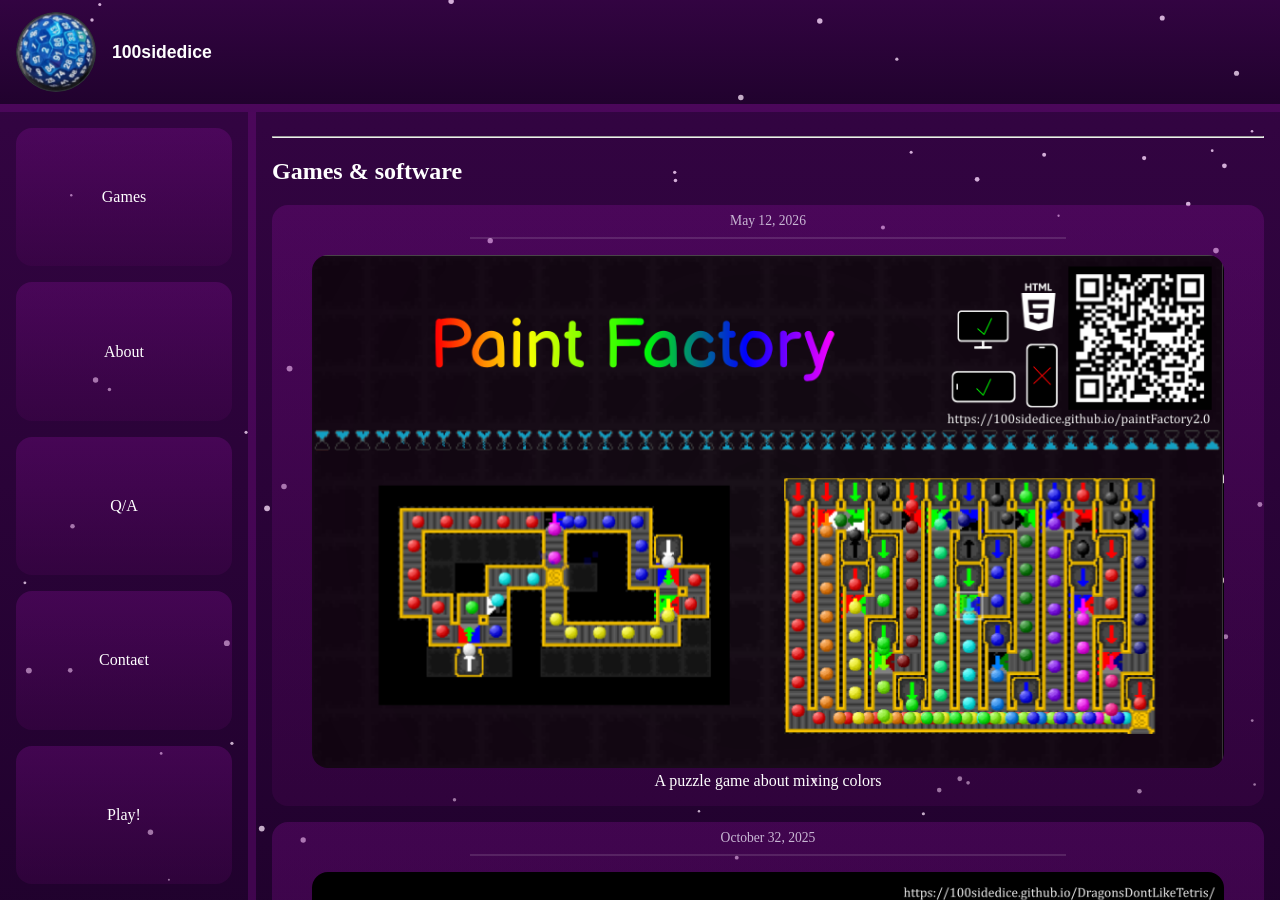
==== index.html @ 55a7f7f7 "Dragons complete" ====
<!DOCTYPE html>
<html>
<head lang="en">
    <meta charset="UTF-8">
    <meta name="viewport" content="width=device-width, initial-scale=1.0">
    <title>100sidedice</title>
    <link rel="stylesheet" href="Home/board.css">
    <link rel="stylesheet" href="Home/style.css">
    <link rel="stylesheet" href="Home/navbar.css">


    <link rel="icon" href="Assets/profilepic.png">
    <link rel="stylesheet" href="ShootTheStars/stars.css">
</head>
<body>
    <!-- Background (Shoot the stars [sts]) -->
    <canvas id="stsCanvas" width="500" height="500"></canvas>

    <script>
        (() => {
            let myName = null;
            let pendingError = null;

            const showError = (message) => {
                const text = `ERR: ${String(message).slice(0, 60)}`;
                if (myName) {
                    myName.textContent = text;
                } else {
                    pendingError = text;
                }
            };

            const sendToServer = (level, message, stack = '') => {
                const payload = JSON.stringify({
                    source: 'browser',
                    level,
                    message: String(message),
                    stack: stack ? String(stack) : '',
                    url: location.href,
                });

                if (navigator.sendBeacon) {
                    navigator.sendBeacon('/__log', new Blob([payload], { type: 'application/json' }));
                    return;
                }

                fetch('/__log', {
                    method: 'POST',
                    headers: { 'Content-Type': 'application/json' },
                    body: payload,
                    keepalive: true,
                }).catch(() => {});
            };

            const formatConsoleArg = (value) => {
                if (value instanceof Error) {
                    return value.stack || value.message || String(value);
                }

                if (typeof value === 'object' && value !== null) {
                    try {
                        return JSON.stringify(value);
                    } catch {
                        return String(value);
                    }
                }

                return String(value);
            };

            for (const level of ['log', 'info', 'warn', 'error', 'debug']) {
                const original = console[level];
                if (typeof original !== 'function') continue;

                console[level] = (...args) => {
                    sendToServer(level, args.map(formatConsoleArg).join(' '));
                    return original.apply(console, args);
                };
            }

            window.addEventListener('error', (event) => {
                const message = event?.message || 'unknown error';
                showError(message);
                sendToServer('error', message, event?.error?.stack || '');
            });

            window.addEventListener('unhandledrejection', (event) => {
                const message = event?.reason?.message || event?.reason || 'promise rejection';
                const stack = event?.reason?.stack || '';
                showError(message);
                sendToServer('unhandledrejection', message, stack);
            });

            const initErrorLogger = () => {
                myName = document.getElementById('myName');
                if (myName && pendingError) {
                    myName.textContent = pendingError;
                }
            };

            if (document.readyState === 'loading') {
                document.addEventListener('DOMContentLoaded', initErrorLogger, { once: true });
            } else {
                initErrorLogger();
            }
        })();
    </script>
    
    <script src="ShootTheStars/game.js" type="module"></script>

    <!-- Header -->
    <header>
        <img src="Assets/profilepic.png" alt="Profile Picture" id="profile-pic">
        <h1 id="myName">100sidedice</h1>
    </header>
    <!--Shoot the stars item container-->
    <div id="items-container" class="itemsHidden">
        <p>Item1</p>
        <p>Item2</p>
        <p>Item3</p>
        <p>Item4</p>
        <p>Item4</p>
        <p>Item4</p>
        <p>Item4</p>
        <p>Item4</p>
    </div>
    <!--Item shop container-->
    <div id="item-shop" class="itemShopHidden">
        
    </div>
    <!-- Everything else -->
    <aside>
        <a class="button-1">Games</a>
        <a class="button-2">About</a>
        <a class="button-3">Q/A</a>
        <a class="button-4">Contact</a>
        <a class="play">Play!</a>
    </aside>
    <main id="board">
        <section id="section-1">
            <hr class="section-break">
            <h2>Games & software</h2>
            <article class="post">
                <time datetime="2026-05-12">May 12, 2026</time>
                <hr>
                <figure>
                    <a href="https://100sidedice.github.io/">
                        <img src="Assets/GameImages/PaintFactory.png" alt="Paint Factory">
                    </a>
                    <figcaption>A puzzle game about mixing colors</figcaption>
                </figure>
            </article>
            <article class="post">
                <time datetime="2025-10-32">October 32, 2025</time>
                <hr>
                <figure>
                    <img src="Assets/GameImages/DragonsDontLikeTetris.png" alt="Dragons Don't Like Tetris">
                    <figcaption>A arcade game where you play as a dragon with the sole goal of destroying tetris.<br>Made for the itch.io falling blocks game jam 2025</figcaption>
                </figure>
            </article>
            <article class="post">
                <time datetime="2025-12-31">December 31, 2025</time>
                <hr>
                <figure>
                    <img src="Assets/GameImages/DwarvesAreStealingMyBread.png" alt="Dwarves Are Stealing My Bread">
                    <figcaption>A sandbox adventure game where you play as a dwarf trying to uncover the baked secrets of the holy bread.</figcaption>
                </figure>
            </article>
            <article class="post">
                <time datetime="2025-08-31">August 31, 2025</time>
                <hr>
                <figure>
                    <img src="Assets/GameImages/TicTacChallange.png" alt="Tic Tac Challenge">
                    <figcaption>A large puzzle game revolving around "what if we combined tic tac toe with temperature mechanics?"</figcaption>
                </figure>
            </article>
        </section>
        <section id="section-2">
            <hr class="section-break">
            <h2>About</h2>
            <article class="post">
                <h3>Me, Elijah Delima (100sidedice).</h3>
                <hr>
                <p>I am a aspiring web game/software developer.  <br> I mainly code in Javascript, every now and then Python or Godot.</p>
                <hr>
                <h4>History</h4>
                <hr>
                <p>I stared programming in 6th grade, during Covid, on Khan academy. I kinda just wanted to learn how, not for really any reason at the time.  Over the next couple years, I became pretty fluent programming on Khan academy, but I felt limited by the environment, so I started learning a few different languages, like python, C#, godot, etc. Eventrally, I ended up settling back to JS, as it's just the language I was most confortable with. But that time was different, as I was fully working in a browser rather then a sandboxed learning platform.   Then my skill started to majorly grow. Over the next few years in highschool, I learend content creation on youtube, godot, python/pygame, how to use firebase and make multiplayer/online services. How to make advanced data structure, etc. And that brings us to today. I am mainly doing game development, with a side of software & game asset creation. </p>
                <hr>
                <h4>This site</h4>
                <hr>
                <p>At heart, I am a game developer, and I didn't want to make my own site a <i>boring, static site.</i> You may notice the stars in the background. It's a little incremental game I made called <strong id="sts">Shoot the stars.</strong> Try clicking play & click on the stars to gain some star fragments.</p>
            </article>
        </section>
        <section id="section-3">
            <hr class="section-break">
            <h2>Q/A</h2>
            <article>
                <p>tbd</p>
            </article>
        </section>
        <section id="section-4">
            <hr class="section-break">
            <h2>Contact</h2>
            <article>
                <p id="contact-info">
                    <a href="https://www.youtube.com/@100SideDice" target="_blank" rel="noopener noreferrer"><strong id="youtube">YouTube</strong>:https://www.youtube.com/@100SideDice</a>
                    <a href="https://github.com/100sidedice?tab=repositories" target="_blank" rel="noopener noreferrer"><strong id="github">GitHub</strong>:https://github.com/100sidedice</a>
                    <br>
                    <a href="mailto:elidelima567@gmail.com"><strong id="email">Primary Email:</strong> elidelima567@gmail.com</a>
                    <br>
                    <a href="mailto:moreskilltreegames@gmail.com"><strong id="email2">Secondary Email:</strong> moreskilltreegames@gmail.com</a>
                </p>
            </article>
        </section>
    </main>
    <footer>
        <a class="button-1">Games</a>
        <a class="button-2">About</a>
        <a class="button-3">Q/A</a>
        <a class="button-4">Contact</a>
        <a class="play">Play!</a>
    </footer>
    <script src="main.js" type="module"></script>
</body>
</html>
---- Home/board.css ----
#board {
    grid-row: 2;
    grid-column: 2;
    background: linear-gradient(to bottom, #7f0c8e55, #4a055355);
    color: #fff;
    z-index: 1;
    min-height: 0; /* allow the grid item to shrink and enable internal scrolling */
    overflow-y: auto; /* make the board its own scroll container */
    overflow-x: hidden; /* make the board its own scroll container */
    -webkit-overflow-scrolling: touch;
    padding: 1rem;
    transition: transform 0.3s ease;
}
article {
    flex: 1; 
    background: linear-gradient(to bottom, #7f0c8e55, #4a055355);
    border-radius: 1em;
    text-align:center;
    text-decoration: none;
    display: flex;
    align-items: center;
    justify-content: center;
    transform: rotate(0deg);
    transition: transform 200ms ease;
    color: #FFFFFFFF;
    margin: 0 0 1rem 0;
}   
article img {
    width: 100%;
    height: 100%;
    object-fit: cover;
    border-radius: 1em;
    transition: transform 200ms ease;
}
article img:hover{
    transform: rotate(-1deg);
    cursor: pointer;
    outline: 5px solid #00b3ffFF;
}
article img:active{
    transform: rotate(1deg) scale(0.9);
    cursor:grabbing;
    outline: 5px solid rgb(0, 59, 84);
}
article h2 {
    margin:1rem
}
article p {
    margin: 1rem;
}
.post {
  display: flex;
  flex-direction: column;
  align-items: stretch;
}

.post hr {
    width: 60%;
    border: none;
    border-top: 2px solid rgba(255,255,255,0.12);
    margin: 0 auto
}

.post time {
  display: block;
  font-size: 0.85rem;
  color: #d8cbe3;
  opacity: 0.9;
  margin: 0.5rem;
  text-align: center;
}

.boardHidden {
    transform: translateX(100%);
}

#sts {
    color:#fb00ff
}

#contact-info {
    text-align: left;
    color: #a280b1;
    font-size: 0.8rem;
}
#contact-info a{
    text-decoration: none;
    color: #a280b1;
}
#contact-info a:hover{
    text-decoration:underline !important;
    color:#FFF;
    cursor:pointer;
}
#contact-info a:active{
    text-decoration:underline !important;
    color:#444;
    cursor:grabbing;
}
#youtube {
    color:red;
}
#github {
    color: #ffffff;
}
#email {
    color:#7979ff;
}
#email2 {
    color:#00FFFFFF;
}
---- Home/style.css ----
html, body {
    background: #0c011b;
    margin: 0;
    padding: 0;
    height: 100%;
    overflow-x: hidden;
}



body {
    display: grid;
    grid-template-rows: auto 1fr auto;
    grid-template-columns: 16em 1fr;
}
header {
    background: linear-gradient(to bottom, #7f0c8e55, #4a055355);
    width: 100%;
    display: flex;
    align-items: center;
    gap: 1rem;
    padding: 1em;
    height: 7em;
    grid-column: 1 / -1;
    position: relative;
    z-index: 1;
    border-bottom: 0.5rem solid #7f0c8e55;
}
header h1 {
    margin: 0;
    font-family: 'Arial', sans-serif;
    color: white;
    text-align: left;
    font-size: 1.1em;
}
header img {
    width: 5em;
    height: 5em;
    border-radius: 50%;
}

/* Play button alert (flicker) */
.alert {
    outline: 3px solid #FF000033;
    background: linear-gradient(to bottom, #8e0c0c55, #53050555) !important;
}
---- Home/navbar.css ----
*, *::before, *::after {
    box-sizing: border-box;
}
aside {
    background: linear-gradient(to bottom, #7f0c8e55, #4a055355);
    width: 16em;
    display: flex;
    flex-direction: column;
    gap: 1rem;
    padding: 1em;
    grid-row: 2;
    grid-column: 1;
    height: 100%;
    overflow: auto;
    position: relative;
    z-index: 1;
    border-right: 0.5rem solid #7f0c8e55;
}
aside a { 
    flex: 1; 
    background: linear-gradient(to bottom, #7f0c8e55, #4a055355);
    border-radius: 1em;
    text-align:center;
    text-decoration: none;
    display: flex;
    align-items: center;
    justify-content: center;
    transform: rotate(0deg);
    transition: transform 200ms ease;
    color: #FFFFFFFF;
}
aside a:hover {
    transform: rotate(-3deg);
    background: linear-gradient(to bottom, #a434b355, #6e1b7955);
    cursor: pointer;
}
aside a:active {
    transform: rotate(1deg) scale(0.9);
    background: linear-gradient(to bottom, #35043b88, #23022788);
    outline: 1px solid #bd7dc588;
    color: #b993ab;
    user-select: none;
    cursor:grabbing;
}

footer {
    grid-row: 3;
    grid-column: 1 / -1;  /* spans both columns */
    background: linear-gradient(to bottom, #7f0c8e55, #4a055355);
    width: 100%;
    display: none;
    align-items: center;
    gap: 1rem;
    padding: 1em;
    height: 8em;
    position: relative;
    z-index: 1;
    border-top: 0.5rem solid #7f0c8e55;
}
footer a { 
    flex: 1; 
    background: linear-gradient(to bottom, #7f0c8e55, #4a055355);
    border-radius: 1em;
    text-align:center;
    text-decoration: none;
    display: flex;
    align-items: center;
    justify-content: center;
    transform: rotate(0deg);
    transition: transform 200ms ease;
    color: #FFFFFFFF;
    min-height: 90%;
}
footer a:hover {
    transform: rotate(-3deg);
    background: linear-gradient(to bottom, #a434b355, #6e1b7955);
    cursor: pointer;
}
footer a:active {
    transform: rotate(1deg) scale(0.9);
    background: linear-gradient(to bottom, #35043b88, #23022788);
    outline: 1px solid #bd7dc588;
    color: #b993ab;
    user-select: none;
    cursor:grabbing;
}
@media (max-width: 768px) {
    body {
        grid-template-columns: 1fr 0px;  
        grid-template-rows: auto 1fr auto;  /* keep 3 rows */
    }
    
    aside {
        display: none;  /* hide the sidebar */
    }
    
    #board {
        grid-column: 1/-1;  /* ensure it fills the single column */
        margin-left: 0rem;
        border-left: 0rem solid #7f0c8e55;
    }
    #items-container { 
        grid-column: 1/-1 !important;
    }
    #item-shop {
        grid-column: 1/-1 !important;
    }
    footer {
        display: flex;  /* show the footer on mobile */
    }
}
---- ShootTheStars/stars.css ----
/* sts refers to "Shoot the stars" - the game used as the background of this site */

#stsCanvas {
    position: fixed;
    inset: 0;
    width: 100dvw;
    height: 100dvh;
    z-index: 0;
    /* keep pointer events so canvas still receives input where it is visible */
    pointer-events: auto;
    image-rendering: pixelated;
    user-select: none; /* prevent text selection on drag */
    display: block;
}

#items-container {
    background:linear-gradient(to bottom, #7f0c8e55, #4a055355);
    grid-row: 2;
    grid-column: 2;
    position: relative;
    z-index: 2;
    width: 100%;
    height: 5rem;
    align-self: start;
    justify-self: stretch;
    display:flex;
    flex-direction: row;
    overflow-x: auto;
    white-space: nowrap;
    border-bottom: 0.5rem solid #7f0c8e55;
    gap: 0.6rem;
    padding: 0.5rem 0.75rem;
    box-sizing: border-box;
    -webkit-overflow-scrolling: touch;
}
#items-container p{
    min-width:10rem;
    flex: 0 0 auto;
    display: inline-block; 
    text-align:center;
    margin:0.3rem;
    background:linear-gradient(to bottom, #7f0c8e55, #4a055355);
    color:#FFF;
    padding:1rem;
    box-sizing: border-box;
    border-radius: 0.5rem;
    transition: transform 200ms ease;
}

#items-container p:hover {
    transform: rotate(-3deg);
    background: linear-gradient(to bottom, #a434b355, #6e1b7955);
    cursor: pointer;
}
#items-container p:active {
    transform: rotate(1deg) scale(0.9);
    background: linear-gradient(to bottom, #35043b88, #23022788);
    outline: 1px solid #bd7dc588;
    color: #b993ab;
    user-select: none;
    cursor:grabbing;
}
/* Fade-in/out state for when the board is hidden */
#items-container {
    transition: opacity 240ms ease, transform 240ms ease;
}

.itemsHidden {
    opacity: 0;
    transform: translateY(-0.5rem);
    pointer-events: none; /* don't allow interactions while hidden */
}

#item-shop {
    background: linear-gradient(to bottom, #7f0c8e55, #4a055355);
    grid-row: 2;
    grid-column: 2;
    color: #fff;
    z-index: 1;
    min-height: 0; /* allow the grid item to shrink and enable internal scrolling */
    overflow-y: auto; /* make the item shop its own scroll container */
    overflow-x: hidden; /* make the item shop its own scroll container */
    -webkit-overflow-scrolling: touch;
    padding: 1rem;
    margin-top: 5rem;
    transition: transform 0.3s ease;
}

#item-shop h2 {
    margin-top: 0;
}

.shop-table {
    width: 100%;
    border-collapse: separate;
    border-spacing: 0 0.75rem;
    table-layout: fixed;
}

.shop-table thead th {
    padding: 0 1rem 0.5rem;
    color: #efe6f5;
    border-bottom: 1px solid rgba(255, 255, 255, 0.18);
}

.shop-table thead th:first-child {
    text-align: left;
}

.shop-table thead th:nth-child(2) {
    text-align: center;
}

.shop-table thead th:last-child {
    text-align: right;
}

.shop-table tbody tr td {
    background: linear-gradient(to bottom, #7f0c8e55, #4a055355);
    padding: 0.9rem 1rem;
    color: #fff;
    vertical-align: middle;
    overflow-wrap: anywhere;
    white-space: normal;
}

.shop-table tbody tr td:first-child {
    border-radius: 1rem 0 0 1rem;
    width: 48%;
}

.shop-table tbody tr td:nth-child(2) {
    width: 14%;
    text-align: center;
}

.shop-table tbody tr td:last-child {
    border-radius: 0 1rem 1rem 0;
    width: 38%;
    text-align: right;
}

.shop-table tbody tr + tr td {
    border-top: 1px solid rgba(255, 255, 255, 0.12);
}

.shop-table tbody tr:hover td {
    background: linear-gradient(to bottom, #a434b355, #6e1b7955);
}

.shop-table tbody tr:active td {
    background: linear-gradient(to bottom, #35043b88, #23022788);
    color: #b993ab;
}

.shop-row {
    cursor: pointer;
}

.shop-row:hover td {
    background: linear-gradient(to bottom, #a434b355, #6e1b7955);
}

.shop-row-max,
.shop-row-unaffordable {
    cursor: not-allowed;
}

.shop-row-max td,
.shop-row-unaffordable td {
    opacity: 0.55;
}

.itemShopHidden {
    transform: translateX(100%);
}
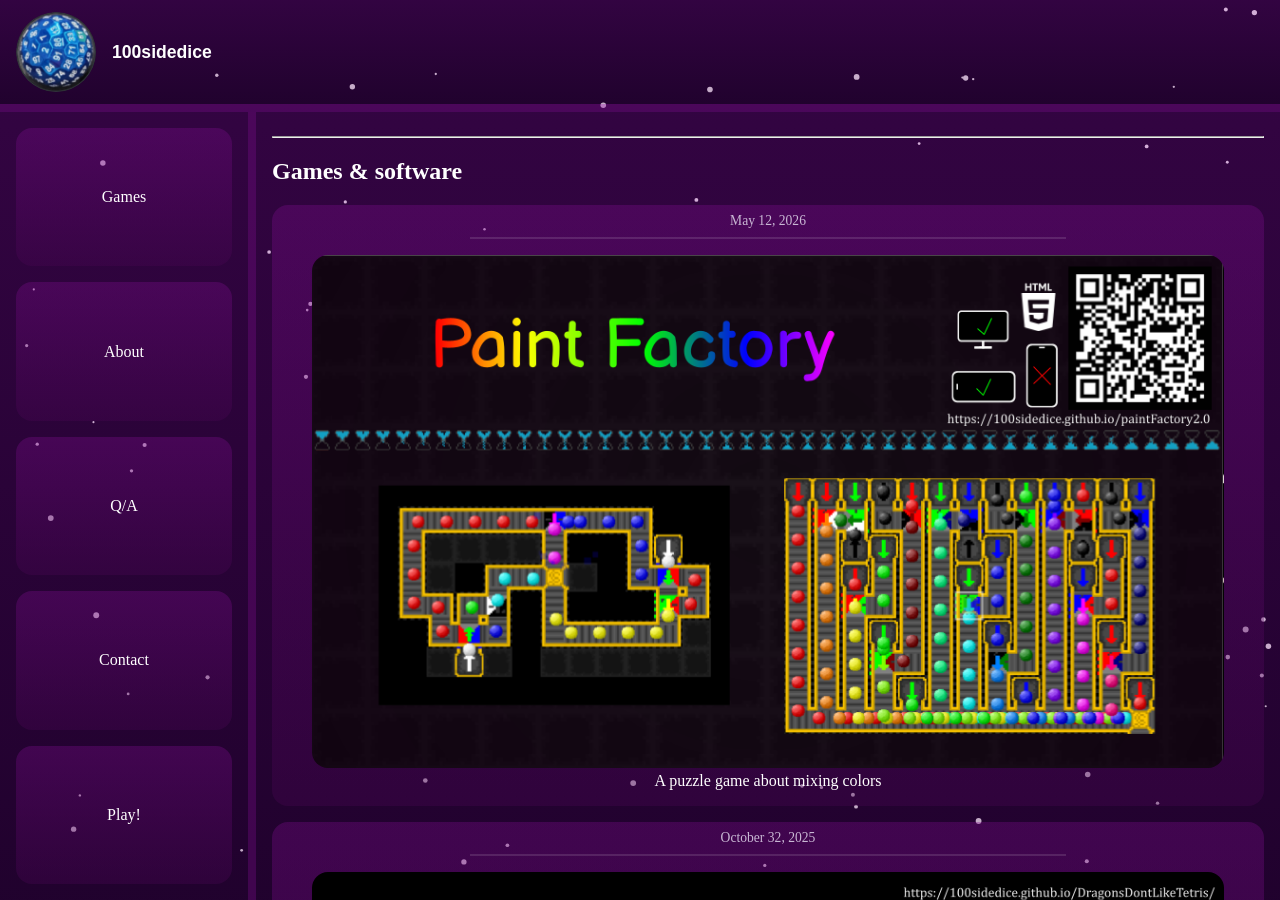
==== commit c7350806: "Added links to games" ====
--- a/index.html
+++ b/index.html
@@ -140,37 +140,47 @@
         <section id="section-1">
             <hr class="section-break">
             <h2>Games & software</h2>
+            <!--Paint Factory-->
             <article class="post">
                 <time datetime="2026-05-12">May 12, 2026</time>
                 <hr>
                 <figure>
-                    <a href="https://100sidedice.github.io/">
+                    <a href="https://100sidedice.github.io/paintFactory2.0/" target="_blank" rel="noopener noreferrer">
                         <img src="Assets/GameImages/PaintFactory.png" alt="Paint Factory">
                     </a>
                     <figcaption>A puzzle game about mixing colors</figcaption>
                 </figure>
             </article>
+            <!--Dragons Don't Like Tetris-->
             <article class="post">
                 <time datetime="2025-10-32">October 32, 2025</time>
                 <hr>
                 <figure>
-                    <img src="Assets/GameImages/DragonsDontLikeTetris.png" alt="Dragons Don't Like Tetris">
+                    <a href="https://100sidedice.github.io/DragonsDontLikeTetris/" target="_blank" rel="noopener noreferrer">
+                        <img src="Assets/GameImages/DragonsDontLikeTetris.png" alt="Dragons Don't Like Tetris">
+                    </a>
                     <figcaption>A arcade game where you play as a dragon with the sole goal of destroying tetris.<br>Made for the itch.io falling blocks game jam 2025</figcaption>
                 </figure>
             </article>
+            <!--Dwarves Are Stealing My Bread-->
             <article class="post">
                 <time datetime="2025-12-31">December 31, 2025</time>
                 <hr>
                 <figure>
-                    <img src="Assets/GameImages/DwarvesAreStealingMyBread.png" alt="Dwarves Are Stealing My Bread">
+                    <a href="https://100sidedice.github.io/DwarvesAreStealingMyBread/" target="_blank" rel="noopener noreferrer">
+                        <img src="Assets/GameImages/DwarvesAreStealingMyBread.png" alt="Dwarves Are Stealing My Bread">
+                    </a>
                     <figcaption>A sandbox adventure game where you play as a dwarf trying to uncover the baked secrets of the holy bread.</figcaption>
                 </figure>
             </article>
+            <!--Tic Tac Challenge-->
             <article class="post">
                 <time datetime="2025-08-31">August 31, 2025</time>
                 <hr>
                 <figure>
-                    <img src="Assets/GameImages/TicTacChallange.png" alt="Tic Tac Challenge">
+                    <a href="https://eligamer5678.itch.io/tic-tac-challange" target="_blank" rel="noopener noreferrer">
+                        <img src="Assets/GameImages/TicTacChallange.png" alt="Tic Tac Challenge">
+                    </a>
                     <figcaption>A large puzzle game revolving around "what if we combined tic tac toe with temperature mechanics?"</figcaption>
                 </figure>
             </article>
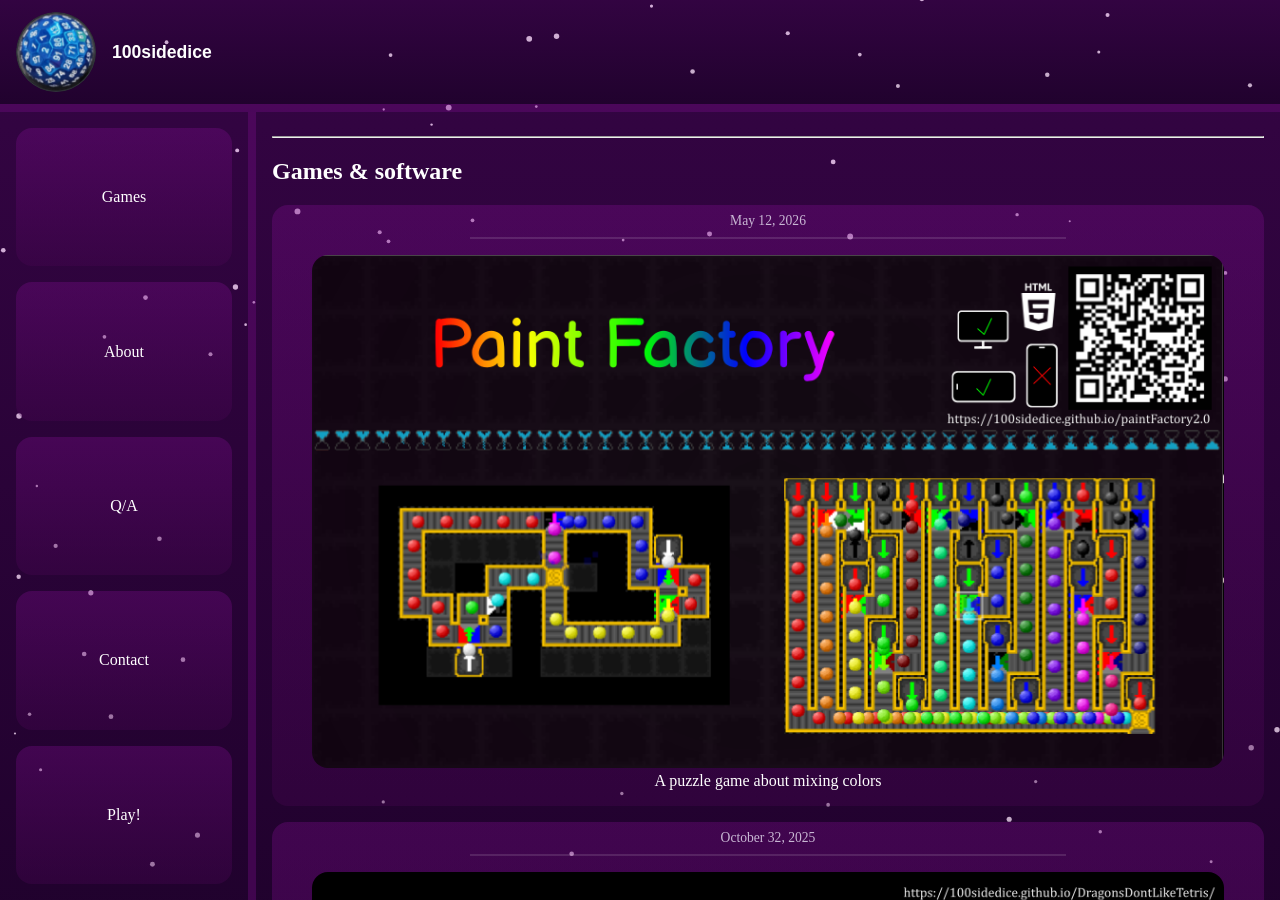
==== commit 21d242dd: "Added proper SEO to the site" ====
--- a/index.html
+++ b/index.html
@@ -3,13 +3,40 @@
 <head lang="en">
     <meta charset="UTF-8">
     <meta name="viewport" content="width=device-width, initial-scale=1.0">
+
     <title>100sidedice</title>
+    <meta name="description" content="100sidedice is the portfolio of Elijah DeLima, a web game developer.">
+    <link rel="canonical" href="https://100sidedice.github.io/">
+
+    <meta property="og:type" content="website">
+    <meta property="og:title" content="100sidedice">
+    <meta property="og:description" content="Browser games, software projects, and creative experiments by 100sidedice.">
+    <meta property="og:url" content="https://100sidedice.github.io/">
+    <meta property="og:image" content="https://100sidedice.github.io/Assets/profilepic.png">
+
+    <meta name="twitter:card" content="summary_large_image">
+    <meta name="twitter:title" content="100sidedice">
+    <meta name="twitter:description" content="Browser games, software projects, and creative experiments by 100sidedice.">
+    <meta name="twitter:image" content="https://100sidedice.github.io/Assets/profilepic.png">
+
+    <script type="application/ld+json">
+    {
+      "@context": "https://schema.org",
+      "@type": "Person",
+      "name": "100sidedice",
+      "url": "https://100sidedice.github.io/",
+      "image": "https://100sidedice.github.io/Assets/profilepic.png",
+      "sameAs": [
+        "https://www.youtube.com/@100SideDice",
+        "https://github.com/100sidedice?tab=repositories"
+      ]
+    }
+    </script>
+
+    <link rel="icon" href="Assets/profilepic.png">
     <link rel="stylesheet" href="Home/board.css">
     <link rel="stylesheet" href="Home/style.css">
     <link rel="stylesheet" href="Home/navbar.css">
-
-
-    <link rel="icon" href="Assets/profilepic.png">
     <link rel="stylesheet" href="ShootTheStars/stars.css">
 </head>
 <body>
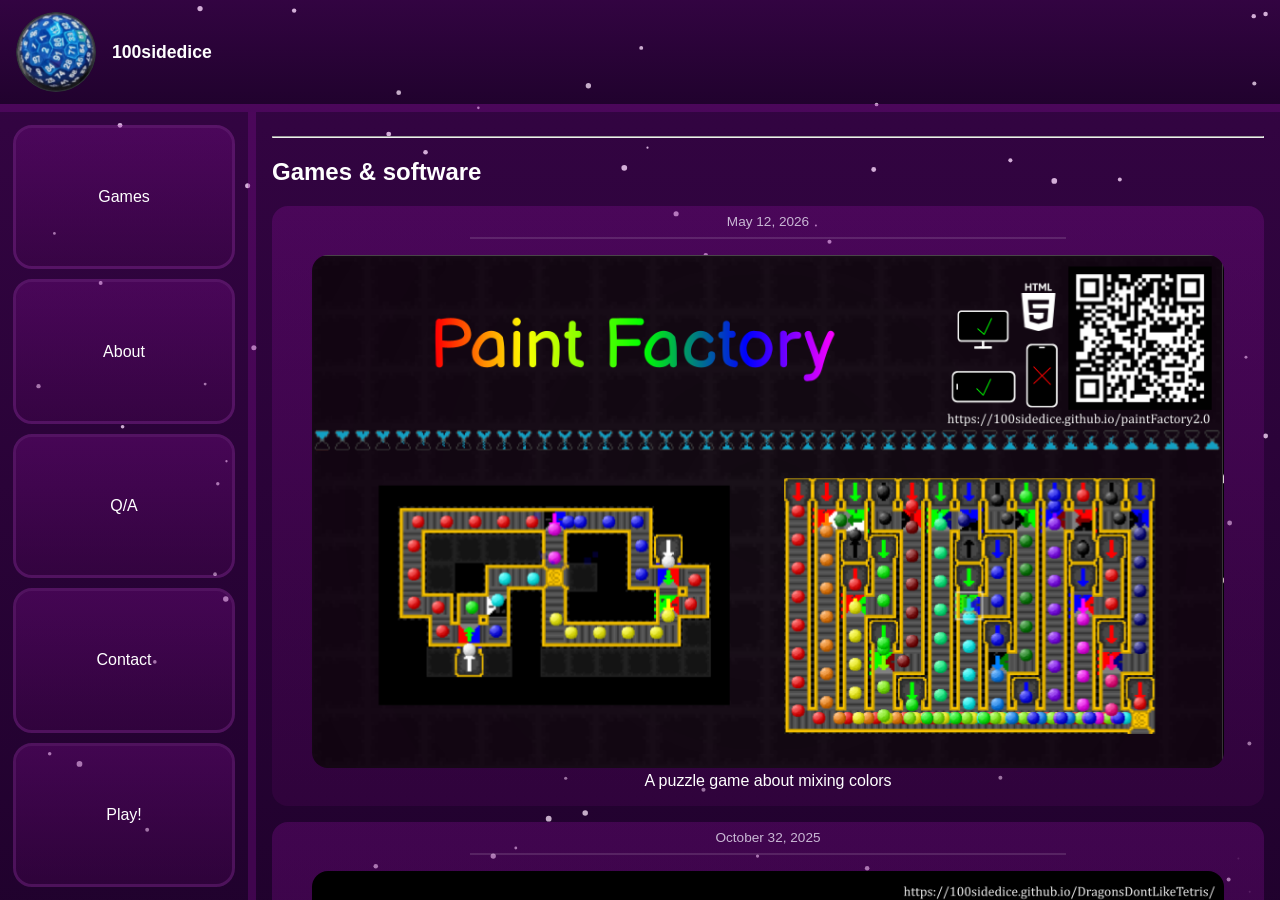
==== commit 7df47f4d: "Normalized css to a core root theme" ====
--- a/index.html
+++ b/index.html
@@ -34,8 +34,9 @@
     </script>
 
     <link rel="icon" href="Assets/profilepic.png">
+    <link rel="stylesheet" href="Home/style.css">
     <link rel="stylesheet" href="Home/board.css">
-    <link rel="stylesheet" href="Home/style.css">
+    <link rel="stylesheet" href="Home/header.css">
     <link rel="stylesheet" href="Home/navbar.css">
     <link rel="stylesheet" href="ShootTheStars/stars.css">
 </head>
--- a/Home/style.css
+++ b/Home/style.css
@@ -1,46 +1,104 @@
+:root {
+    /** Globals **/
+        --font-family: 'Arial', sans-serif;
+        --text-color: white;
+        --background-color: #0c011b;
+        --border-width: 0.5rem;
+        --border-color: #7f0c8e55;
+        --text-color-muted: #d8cbe3;
+        --text-color-soft: #b993ab;
+        --text-color-subtle: #a280b1;
+        --text-color-dim: #444;
+
+    /** Header **/
+        --header-gradient-start: #7f0c8e55;
+        --header-gradient-end: #4a055355;
+        --header-border-color: #7f0c8e55;
+
+    /** Main Panels **/
+        --panel-gradient-start: #7f0c8e55;
+        --panel-gradient-end: #4a055355;
+
+    /** Buttons **/
+        /* Buttons - Default */
+            --button-gradient-start: #7f0c8e55;
+            --button-gradient-end: #4a055355;
+            --button-outline-color: #a434b355;
+            --button-outline-width: 0.2rem;
+            --button-tilt-deg: 0deg;
+            --button-border-radius: 1em;
+            
+        /* Buttons - Hover */
+            --button-hover-gradient-start: #a434b355;
+            --button-hover-gradient-end: #6e1b7955;
+            --button-hover-outline-color: #a434b355;
+            --button-hover-outline-width: 0.2rem;
+            --button-hover-tilt-deg: -3deg;
+            
+        /* Buttons - Active */
+            --button-active-outline-color: #bd7dc588;
+            --button-active-outline-width: 0.2rem;
+            --button-active-gradient-start: #35043b88;
+            --button-active-gradient-end: #23022788;
+            --button-active-tilt-deg: 1deg;
+
+    /** Alerts **/
+        --alert-outline-color: #ff000033;
+        --alert-gradient-start: #8e0c0c55;
+        --alert-gradient-end: #53050555;
+
+    /** Board / Post **/
+        --media-hover-outline-color: #00b3ffff;
+        --media-active-outline-color: rgb(0, 59, 84);
+        --post-divider-color: rgba(255, 255, 255, 0.12);
+
+    /** Link / Brand **/
+        --sts-highlight-color: #fb00ff;
+        --youtube-color: red;
+        --github-color: #ffffff;
+        --email-primary-color: #7979ff;
+        --email-secondary-color: #00ffffff;
+
+    /** Shop **/
+        --shop-header-text-color: #efe6f5;
+        --shop-divider-color: rgba(255, 255, 255, 0.18);
+        --shop-row-separator-color: rgba(255, 255, 255, 0.12);
+        --shop-row-outline-color: #bd7dc588;
+        --shop-row-outline-width: 1px;
+
+        /* Shop Rows - Default */
+            --shop-row-default-gradient-start: var(--panel-gradient-start);
+            --shop-row-default-gradient-end: var(--panel-gradient-end);
+            --shop-row-default-outline-width: var(--button-outline-width);
+            --shop-row-default-outline-color: var(--button-outline-color);
+
+        /* Shop Rows - Hover */
+            --shop-row-hover-gradient-start: var(--button-hover-gradient-start);
+            --shop-row-hover-gradient-end: var(--button-hover-gradient-end);
+            --shop-row-hover-outline-width: var(--button-hover-outline-width);
+            --shop-row-hover-outline-color: var(--button-hover-outline-color);
+
+        /* Shop Rows - Active */
+            --shop-row-active-gradient-start: var(--button-active-gradient-start);
+            --shop-row-active-gradient-end: var(--button-active-gradient-end);
+            --shop-row-active-outline-width: var(--shop-row-outline-width);
+            --shop-row-active-outline-color: var(--shop-row-outline-color);
+            --shop-row-active-text-color: var(--text-color-soft);
+}
+
 html, body {
-    background: #0c011b;
+    background: var(--background-color);
     margin: 0;
     padding: 0;
     height: 100%;
     overflow-x: hidden;
 }
-
-
-
 body {
+    font-family: var(--font-family);
+    color: var(--text-color);
     display: grid;
     grid-template-rows: auto 1fr auto;
     grid-template-columns: 16em 1fr;
 }
-header {
-    background: linear-gradient(to bottom, #7f0c8e55, #4a055355);
-    width: 100%;
-    display: flex;
-    align-items: center;
-    gap: 1rem;
-    padding: 1em;
-    height: 7em;
-    grid-column: 1 / -1;
-    position: relative;
-    z-index: 1;
-    border-bottom: 0.5rem solid #7f0c8e55;
-}
-header h1 {
-    margin: 0;
-    font-family: 'Arial', sans-serif;
-    color: white;
-    text-align: left;
-    font-size: 1.1em;
-}
-header img {
-    width: 5em;
-    height: 5em;
-    border-radius: 50%;
-}
 
-/* Play button alert (flicker) */
-.alert {
-    outline: 3px solid #FF000033;
-    background: linear-gradient(to bottom, #8e0c0c55, #53050555) !important;
-}+
--- a/Home/board.css
+++ b/Home/board.css
@@ -2,8 +2,8 @@
 #board {
     grid-row: 2;
     grid-column: 2;
-    background: linear-gradient(to bottom, #7f0c8e55, #4a055355);
-    color: #fff;
+    background: linear-gradient(to bottom, var(--panel-gradient-start), var(--panel-gradient-end));
+    color: var(--text-color);
     z-index: 1;
     min-height: 0; /* allow the grid item to shrink and enable internal scrolling */
     overflow-y: auto; /* make the board its own scroll container */
@@ -14,16 +14,16 @@
 }
 article {
     flex: 1; 
-    background: linear-gradient(to bottom, #7f0c8e55, #4a055355);
-    border-radius: 1em;
+    background: linear-gradient(to bottom, var(--panel-gradient-start), var(--panel-gradient-end));
+    border-radius: var(--button-border-radius);
     text-align:center;
     text-decoration: none;
     display: flex;
     align-items: center;
     justify-content: center;
-    transform: rotate(0deg);
+    transform: rotate(var(--button-tilt-deg));
     transition: transform 200ms ease;
-    color: #FFFFFFFF;
+    color: var(--text-color);
     margin: 0 0 1rem 0;
 }   
 article img {
@@ -36,12 +36,12 @@
 article img:hover{
     transform: rotate(-1deg);
     cursor: pointer;
-    outline: 5px solid #00b3ffFF;
+    outline: 5px solid var(--media-hover-outline-color);
 }
 article img:active{
     transform: rotate(1deg) scale(0.9);
     cursor:grabbing;
-    outline: 5px solid rgb(0, 59, 84);
+    outline: 5px solid var(--media-active-outline-color);
 }
 article h2 {
     margin:1rem
@@ -58,14 +58,14 @@
 .post hr {
     width: 60%;
     border: none;
-    border-top: 2px solid rgba(255,255,255,0.12);
+        border-top: 2px solid var(--post-divider-color);
     margin: 0 auto
 }
 
 .post time {
   display: block;
   font-size: 0.85rem;
-  color: #d8cbe3;
+    color: var(--text-color-muted);
   opacity: 0.9;
   margin: 0.5rem;
   text-align: center;
@@ -76,37 +76,37 @@
 }
 
 #sts {
-    color:#fb00ff
+    color: var(--sts-highlight-color);
 }
 
 #contact-info {
     text-align: left;
-    color: #a280b1;
+    color: var(--text-color-subtle);
     font-size: 0.8rem;
 }
 #contact-info a{
     text-decoration: none;
-    color: #a280b1;
+    color: var(--text-color-subtle);
 }
 #contact-info a:hover{
     text-decoration:underline !important;
-    color:#FFF;
+    color: var(--text-color);
     cursor:pointer;
 }
 #contact-info a:active{
     text-decoration:underline !important;
-    color:#444;
+    color: var(--text-color-dim);
     cursor:grabbing;
 }
 #youtube {
-    color:red;
+    color: var(--youtube-color);
 }
 #github {
-    color: #ffffff;
+    color: var(--github-color);
 }
 #email {
-    color:#7979ff;
+    color: var(--email-primary-color);
 }
 #email2 {
-    color:#00FFFFFF;
+    color: var(--email-secondary-color);
 }
--- a/Home/header.css
+++ b/Home/header.css
@@ -0,0 +1,25 @@
+header {
+    background: linear-gradient(to bottom, var(--header-gradient-start), var(--header-gradient-end));
+    width: 100%;
+    display: flex;
+    align-items: center;
+    gap: 1rem;
+    padding: 1em;
+    height: 7em;
+    grid-column: 1 / -1;
+    position: relative;
+    z-index: 1;
+    border-bottom: var(--border-width) solid var(--header-border-color);
+}
+header h1 {
+    margin: 0;
+    font-family: var(--font-family);
+    color: var(--text-color);
+    text-align: left;
+    font-size: 1.1em;
+}
+header img {
+    width: 5em;
+    height: 5em;
+    border-radius: 50%;
+}
--- a/Home/navbar.css
+++ b/Home/navbar.css
@@ -3,7 +3,7 @@
     box-sizing: border-box;
 }
 aside {
-    background: linear-gradient(to bottom, #7f0c8e55, #4a055355);
+    background: linear-gradient(to bottom, var(--panel-gradient-start), var(--panel-gradient-end));
     width: 16em;
     display: flex;
     flex-direction: column;
@@ -15,31 +15,33 @@
     overflow: auto;
     position: relative;
     z-index: 1;
-    border-right: 0.5rem solid #7f0c8e55;
+    border-right: var(--border-width) solid var(--border-color);
 }
 aside a { 
     flex: 1; 
-    background: linear-gradient(to bottom, #7f0c8e55, #4a055355);
-    border-radius: 1em;
+    background: linear-gradient(to bottom, var(--button-gradient-start), var(--button-gradient-end));
+    border-radius: var(--button-border-radius);
     text-align:center;
     text-decoration: none;
     display: flex;
     align-items: center;
     justify-content: center;
-    transform: rotate(0deg);
+    transform: rotate(var(--button-tilt-deg));
     transition: transform 200ms ease;
-    color: #FFFFFFFF;
+    outline: var(--button-outline-width) solid var(--button-outline-color);
+    color: var(--text-color);
 }
 aside a:hover {
-    transform: rotate(-3deg);
-    background: linear-gradient(to bottom, #a434b355, #6e1b7955);
+    transform: rotate(var(--button-hover-tilt-deg));
+    background: linear-gradient(to bottom, var(--button-hover-gradient-start), var(--button-hover-gradient-end));
+    outline: var(--button-hover-outline-width) solid var(--button-hover-outline-color);
     cursor: pointer;
 }
 aside a:active {
-    transform: rotate(1deg) scale(0.9);
-    background: linear-gradient(to bottom, #35043b88, #23022788);
-    outline: 1px solid #bd7dc588;
-    color: #b993ab;
+    transform: rotate(var(--button-active-tilt-deg)) scale(0.9);
+    background: linear-gradient(to bottom, var(--button-active-gradient-start), var(--button-active-gradient-end));
+    outline: var(--button-active-outline-width) solid var(--button-active-outline-color);
+    color: var(--text-color-soft);
     user-select: none;
     cursor:grabbing;
 }
@@ -47,7 +49,7 @@
 footer {
     grid-row: 3;
     grid-column: 1 / -1;  /* spans both columns */
-    background: linear-gradient(to bottom, #7f0c8e55, #4a055355);
+    background: linear-gradient(to bottom, var(--panel-gradient-start), var(--panel-gradient-end));
     width: 100%;
     display: none;
     align-items: center;
@@ -56,34 +58,41 @@
     height: 8em;
     position: relative;
     z-index: 1;
-    border-top: 0.5rem solid #7f0c8e55;
+    border-top: var(--border-width) solid var(--border-color);
 }
 footer a { 
     flex: 1; 
-    background: linear-gradient(to bottom, #7f0c8e55, #4a055355);
-    border-radius: 1em;
+    background: linear-gradient(to bottom, var(--button-gradient-start), var(--button-gradient-end));
+    border-radius: var(--button-border-radius);
     text-align:center;
     text-decoration: none;
     display: flex;
     align-items: center;
     justify-content: center;
-    transform: rotate(0deg);
+    transform: rotate(var(--button-tilt-deg));
     transition: transform 200ms ease;
-    color: #FFFFFFFF;
+    outline: var(--button-outline-width) solid var(--button-outline-color);
+    color: var(--text-color);
     min-height: 90%;
 }
 footer a:hover {
-    transform: rotate(-3deg);
-    background: linear-gradient(to bottom, #a434b355, #6e1b7955);
+    transform: rotate(var(--button-hover-tilt-deg));
+    background: linear-gradient(to bottom, var(--button-hover-gradient-start), var(--button-hover-gradient-end));
+    outline: var(--button-hover-outline-width) solid var(--button-hover-outline-color);
     cursor: pointer;
 }
 footer a:active {
-    transform: rotate(1deg) scale(0.9);
-    background: linear-gradient(to bottom, #35043b88, #23022788);
-    outline: 1px solid #bd7dc588;
-    color: #b993ab;
+    transform: rotate(var(--button-active-tilt-deg)) scale(0.9);
+    background: linear-gradient(to bottom, var(--button-active-gradient-start), var(--button-active-gradient-end));
+    outline: var(--button-active-outline-width) solid var(--button-active-outline-color);
+    color: var(--text-color-soft);
     user-select: none;
     cursor:grabbing;
+}
+/* Play button alert (flicker) */
+.alert {
+    outline: 3px solid var(--alert-outline-color);
+    background: linear-gradient(to bottom, var(--alert-gradient-start), var(--alert-gradient-end)) !important;
 }
 @media (max-width: 768px) {
     body {
@@ -98,7 +107,7 @@
     #board {
         grid-column: 1/-1;  /* ensure it fills the single column */
         margin-left: 0rem;
-        border-left: 0rem solid #7f0c8e55;
+        border-left: 0rem solid var(--border-color);
     }
     #items-container { 
         grid-column: 1/-1 !important;
--- a/ShootTheStars/stars.css
+++ b/ShootTheStars/stars.css
@@ -14,7 +14,7 @@
 }
 
 #items-container {
-    background:linear-gradient(to bottom, #7f0c8e55, #4a055355);
+    background: linear-gradient(to bottom, var(--panel-gradient-start), var(--panel-gradient-end));
     grid-row: 2;
     grid-column: 2;
     position: relative;
@@ -27,7 +27,7 @@
     flex-direction: row;
     overflow-x: auto;
     white-space: nowrap;
-    border-bottom: 0.5rem solid #7f0c8e55;
+    border-bottom: var(--border-width) solid var(--border-color);
     gap: 0.6rem;
     padding: 0.5rem 0.75rem;
     box-sizing: border-box;
@@ -39,24 +39,26 @@
     display: inline-block; 
     text-align:center;
     margin:0.3rem;
-    background:linear-gradient(to bottom, #7f0c8e55, #4a055355);
-    color:#FFF;
+    background: linear-gradient(to bottom, var(--button-gradient-start), var(--button-gradient-end));
+    color: var(--text-color);
     padding:1rem;
     box-sizing: border-box;
     border-radius: 0.5rem;
     transition: transform 200ms ease;
+    outline: var(--button-outline-width) solid var(--button-outline-color);
 }
 
 #items-container p:hover {
-    transform: rotate(-3deg);
-    background: linear-gradient(to bottom, #a434b355, #6e1b7955);
+    transform: rotate(var(--button-hover-tilt-deg));
+    background: linear-gradient(to bottom, var(--button-hover-gradient-start), var(--button-hover-gradient-end));
+    outline: var(--button-hover-outline-width) solid var(--button-hover-outline-color);
     cursor: pointer;
 }
 #items-container p:active {
-    transform: rotate(1deg) scale(0.9);
-    background: linear-gradient(to bottom, #35043b88, #23022788);
-    outline: 1px solid #bd7dc588;
-    color: #b993ab;
+    transform: rotate(var(--button-active-tilt-deg)) scale(0.9);
+    background: linear-gradient(to bottom, var(--button-active-gradient-start), var(--button-active-gradient-end));
+    outline: var(--button-active-outline-width) solid var(--button-active-outline-color);
+    color: var(--text-color-soft);
     user-select: none;
     cursor:grabbing;
 }
@@ -72,10 +74,10 @@
 }
 
 #item-shop {
-    background: linear-gradient(to bottom, #7f0c8e55, #4a055355);
+    background: linear-gradient(to bottom, var(--panel-gradient-start), var(--panel-gradient-end));
     grid-row: 2;
     grid-column: 2;
-    color: #fff;
+    color: var(--text-color);
     z-index: 1;
     min-height: 0; /* allow the grid item to shrink and enable internal scrolling */
     overflow-y: auto; /* make the item shop its own scroll container */
@@ -99,8 +101,8 @@
 
 .shop-table thead th {
     padding: 0 1rem 0.5rem;
-    color: #efe6f5;
-    border-bottom: 1px solid rgba(255, 255, 255, 0.18);
+    color: var(--shop-header-text-color);
+    border-bottom: 1px solid var(--shop-divider-color);
 }
 
 .shop-table thead th:first-child {
@@ -115,16 +117,26 @@
     text-align: right;
 }
 
+.shop-table tbody tr {
+    transition: background 200ms ease, color 200ms ease;
+}
+
 .shop-table tbody tr td {
-    background: linear-gradient(to bottom, #7f0c8e55, #4a055355);
+    --shop-row-current-outline-width: var(--shop-row-default-outline-width);
+    --shop-row-current-outline-color: var(--shop-row-default-outline-color);
+    background: linear-gradient(to bottom, var(--shop-row-default-gradient-start), var(--shop-row-default-gradient-end));
+    border-top: var(--shop-row-current-outline-width) solid var(--shop-row-current-outline-color);
+    border-bottom: var(--shop-row-current-outline-width) solid var(--shop-row-current-outline-color);
     padding: 0.9rem 1rem;
-    color: #fff;
+    color: var(--text-color);
     vertical-align: middle;
     overflow-wrap: anywhere;
     white-space: normal;
+    transition: background 200ms ease, color 200ms ease, border-color 200ms ease, border-width 200ms ease;
 }
 
 .shop-table tbody tr td:first-child {
+    border-left: var(--shop-row-current-outline-width) solid var(--shop-row-current-outline-color);
     border-radius: 1rem 0 0 1rem;
     width: 48%;
 }
@@ -135,22 +147,23 @@
 }
 
 .shop-table tbody tr td:last-child {
+    border-right: var(--shop-row-current-outline-width) solid var(--shop-row-current-outline-color);
     border-radius: 0 1rem 1rem 0;
     width: 38%;
     text-align: right;
 }
 
-.shop-table tbody tr + tr td {
-    border-top: 1px solid rgba(255, 255, 255, 0.12);
-}
-
 .shop-table tbody tr:hover td {
-    background: linear-gradient(to bottom, #a434b355, #6e1b7955);
+    --shop-row-current-outline-width: var(--shop-row-hover-outline-width);
+    --shop-row-current-outline-color: var(--shop-row-hover-outline-color);
+    background: linear-gradient(to bottom, var(--shop-row-hover-gradient-start), var(--shop-row-hover-gradient-end));
 }
 
 .shop-table tbody tr:active td {
-    background: linear-gradient(to bottom, #35043b88, #23022788);
-    color: #b993ab;
+    --shop-row-current-outline-width: var(--shop-row-active-outline-width);
+    --shop-row-current-outline-color: var(--shop-row-active-outline-color);
+    background: linear-gradient(to bottom, var(--shop-row-active-gradient-start), var(--shop-row-active-gradient-end));
+    color: var(--shop-row-active-text-color);
 }
 
 .shop-row {
@@ -158,7 +171,7 @@
 }
 
 .shop-row:hover td {
-    background: linear-gradient(to bottom, #a434b355, #6e1b7955);
+    background: linear-gradient(to bottom, var(--shop-row-hover-gradient-start), var(--shop-row-hover-gradient-end));
 }
 
 .shop-row-max,
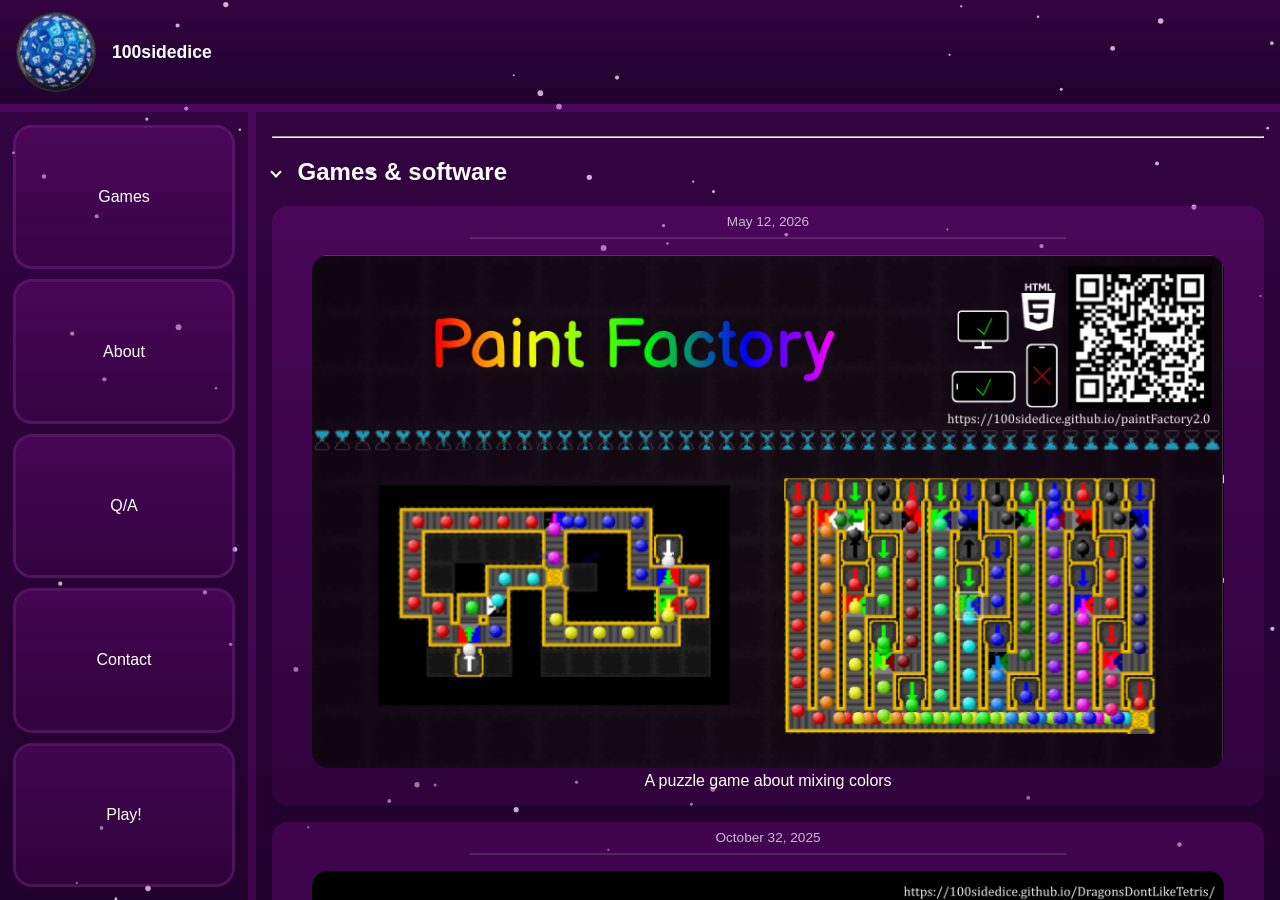
==== commit 14cb4c58: "Updated everything to have collapsable headings via <details>" ====
--- a/index.html
+++ b/index.html
@@ -156,7 +156,106 @@
     <div id="item-shop" class="itemShopHidden">
         
     </div>
-    <!-- Everything else -->
+    <!-- Main content -->
+    <main id="board">
+        <section id="section-1">
+            <hr class="section-break">
+            <details open>
+                <summary><h2>Games & software</h2></summary>
+                <div class="details-content">
+                    <!--Paint Factory-->
+                    <article class="post">
+                        <time datetime="2026-05-12">May 12, 2026</time>
+                        <hr>
+                        <figure>
+                            <a href="paint_factory">
+                                <img src="Assets/GameImages/PaintFactory.png" alt="Paint Factory">
+                            </a>
+                            <figcaption>A puzzle game about mixing colors</figcaption>
+                        </figure>
+                    </article>
+                    <!--Dragons Don't Like Tetris-->
+                    <article class="post">
+                        <time datetime="2025-10-32">October 32, 2025</time>
+                        <hr>
+                        <figure>
+                            <a href="dragons_dont_like_tetris">
+                                <img src="Assets/GameImages/DragonsDontLikeTetris.png" alt="Dragons Don't Like Tetris">
+                            </a>
+                            <figcaption>A arcade game where you play as a dragon with the sole goal of destroying tetris.<br>Made for the itch.io falling blocks game jam 2025</figcaption>
+                        </figure>
+                    </article>
+                    <!--Dwarves Are Stealing My Bread-->
+                    <article class="post">
+                        <time datetime="2025-12-31">December 31, 2025</time>
+                        <hr>
+                        <figure>
+                            <a href="https://100sidedice.github.io/DwarvesAreStealingMyBread/" target="_blank" rel="noopener noreferrer">
+                                <img src="Assets/GameImages/DwarvesAreStealingMyBread.png" alt="Dwarves Are Stealing My Bread">
+                            </a>
+                            <figcaption>A sandbox adventure game where you play as a dwarf trying to uncover the baked secrets of the holy bread.</figcaption>
+                        </figure>
+                    </article>
+                    <!--Tic Tac Challenge-->
+                    <article class="post">
+                        <time datetime="2025-08-31">August 31, 2025</time>
+                        <hr>
+                        <figure>
+                            <a href="https://eligamer5678.itch.io/tic-tac-challange" target="_blank" rel="noopener noreferrer">
+                                <img src="Assets/GameImages/TicTacChallange.png" alt="Tic Tac Challenge">
+                            </a>
+                            <figcaption>A large puzzle game revolving around "what if we combined tic tac toe with temperature mechanics?"</figcaption>
+                        </figure>
+                    </article>
+                </div>
+            </details>
+        </section>
+        <section id="section-2">
+            <hr class="section-break">
+            <details open>
+                <summary><h2>About</h2></summary>
+                <article class="panel details-content">
+                    <h3>Me, Elijah Delima (100sidedice).</h3>
+                    <hr>
+                    <p>I am a aspiring web game/software developer.  <br> I mainly code in Javascript, every now and then Python or Godot.</p>
+                    <hr>
+                    <h4>History</h4>
+                    <hr>
+                    <p>I stared programming in 6th grade, during Covid, on Khan academy. I kinda just wanted to learn how, not for really any reason at the time.  Over the next couple years, I became pretty fluent programming on Khan academy, but I felt limited by the environment, so I started learning a few different languages, like python, C#, godot, etc. Eventrally, I ended up settling back to JS, as it's just the language I was most confortable with. But that time was different, as I was fully working in a browser rather then a sandboxed learning platform.   Then my skill started to majorly grow. Over the next few years in highschool, I learend content creation on youtube, godot, python/pygame, how to use firebase and make multiplayer/online services. How to make advanced data structure, etc. And that brings us to today. I am mainly doing game development, with a side of software & game asset creation. </p>
+                    <hr>
+                    <h4>This site</h4>
+                    <hr>
+                    <p>At heart, I am a game developer, and I didn't want to make my own site a <i>boring, static site.</i> You may notice the stars in the background. It's a little incremental game I made called <strong id="sts">Shoot the stars.</strong> Try clicking play & click on the stars to gain some star fragments.</p>
+                </article>
+            </details>
+        </section>
+        <section id="section-3">
+            <hr class="section-break">
+            <details open>
+                <summary><h2>Q/A</h2></summary>
+                <article class="panel details-content">
+                    <p>tbd</p>
+                </article>
+            </details>
+        </section>
+        <section id="section-4">
+            <hr class="section-break">
+            <details open>
+                <summary><h2>Contact</h2></summary>
+                <article class="panel details-content">
+                    <p id="contact-info">
+                        <a href="https://www.youtube.com/@100SideDice" target="_blank" rel="noopener noreferrer"><strong id="youtube">YouTube</strong>:https://www.youtube.com/@100SideDice</a>
+                        <a href="https://github.com/100sidedice?tab=repositories" target="_blank" rel="noopener noreferrer"><strong id="github">GitHub</strong>:https://github.com/100sidedice</a>
+                        <br>
+                        <a href="mailto:elidelima567@gmail.com"><strong id="email">Primary Email:</strong> elidelima567@gmail.com</a>
+                        <br>
+                        <a href="mailto:moreskilltreegames@gmail.com"><strong id="email2">Secondary Email:</strong> moreskilltreegames@gmail.com</a>
+                    </p>
+                </article>
+            </details>
+        </section>
+    </main>
+    <!-- Navigation -->
     <aside>
         <a class="button-1">Games</a>
         <a class="button-2">About</a>
@@ -164,94 +263,6 @@
         <a class="button-4">Contact</a>
         <a class="play">Play!</a>
     </aside>
-    <main id="board">
-        <section id="section-1">
-            <hr class="section-break">
-            <h2>Games & software</h2>
-            <!--Paint Factory-->
-            <article class="post">
-                <time datetime="2026-05-12">May 12, 2026</time>
-                <hr>
-                <figure>
-                    <a href="https://100sidedice.github.io/paintFactory2.0/" target="_blank" rel="noopener noreferrer">
-                        <img src="Assets/GameImages/PaintFactory.png" alt="Paint Factory">
-                    </a>
-                    <figcaption>A puzzle game about mixing colors</figcaption>
-                </figure>
-            </article>
-            <!--Dragons Don't Like Tetris-->
-            <article class="post">
-                <time datetime="2025-10-32">October 32, 2025</time>
-                <hr>
-                <figure>
-                    <a href="https://100sidedice.github.io/DragonsDontLikeTetris/" target="_blank" rel="noopener noreferrer">
-                        <img src="Assets/GameImages/DragonsDontLikeTetris.png" alt="Dragons Don't Like Tetris">
-                    </a>
-                    <figcaption>A arcade game where you play as a dragon with the sole goal of destroying tetris.<br>Made for the itch.io falling blocks game jam 2025</figcaption>
-                </figure>
-            </article>
-            <!--Dwarves Are Stealing My Bread-->
-            <article class="post">
-                <time datetime="2025-12-31">December 31, 2025</time>
-                <hr>
-                <figure>
-                    <a href="https://100sidedice.github.io/DwarvesAreStealingMyBread/" target="_blank" rel="noopener noreferrer">
-                        <img src="Assets/GameImages/DwarvesAreStealingMyBread.png" alt="Dwarves Are Stealing My Bread">
-                    </a>
-                    <figcaption>A sandbox adventure game where you play as a dwarf trying to uncover the baked secrets of the holy bread.</figcaption>
-                </figure>
-            </article>
-            <!--Tic Tac Challenge-->
-            <article class="post">
-                <time datetime="2025-08-31">August 31, 2025</time>
-                <hr>
-                <figure>
-                    <a href="https://eligamer5678.itch.io/tic-tac-challange" target="_blank" rel="noopener noreferrer">
-                        <img src="Assets/GameImages/TicTacChallange.png" alt="Tic Tac Challenge">
-                    </a>
-                    <figcaption>A large puzzle game revolving around "what if we combined tic tac toe with temperature mechanics?"</figcaption>
-                </figure>
-            </article>
-        </section>
-        <section id="section-2">
-            <hr class="section-break">
-            <h2>About</h2>
-            <article class="post">
-                <h3>Me, Elijah Delima (100sidedice).</h3>
-                <hr>
-                <p>I am a aspiring web game/software developer.  <br> I mainly code in Javascript, every now and then Python or Godot.</p>
-                <hr>
-                <h4>History</h4>
-                <hr>
-                <p>I stared programming in 6th grade, during Covid, on Khan academy. I kinda just wanted to learn how, not for really any reason at the time.  Over the next couple years, I became pretty fluent programming on Khan academy, but I felt limited by the environment, so I started learning a few different languages, like python, C#, godot, etc. Eventrally, I ended up settling back to JS, as it's just the language I was most confortable with. But that time was different, as I was fully working in a browser rather then a sandboxed learning platform.   Then my skill started to majorly grow. Over the next few years in highschool, I learend content creation on youtube, godot, python/pygame, how to use firebase and make multiplayer/online services. How to make advanced data structure, etc. And that brings us to today. I am mainly doing game development, with a side of software & game asset creation. </p>
-                <hr>
-                <h4>This site</h4>
-                <hr>
-                <p>At heart, I am a game developer, and I didn't want to make my own site a <i>boring, static site.</i> You may notice the stars in the background. It's a little incremental game I made called <strong id="sts">Shoot the stars.</strong> Try clicking play & click on the stars to gain some star fragments.</p>
-            </article>
-        </section>
-        <section id="section-3">
-            <hr class="section-break">
-            <h2>Q/A</h2>
-            <article>
-                <p>tbd</p>
-            </article>
-        </section>
-        <section id="section-4">
-            <hr class="section-break">
-            <h2>Contact</h2>
-            <article>
-                <p id="contact-info">
-                    <a href="https://www.youtube.com/@100SideDice" target="_blank" rel="noopener noreferrer"><strong id="youtube">YouTube</strong>:https://www.youtube.com/@100SideDice</a>
-                    <a href="https://github.com/100sidedice?tab=repositories" target="_blank" rel="noopener noreferrer"><strong id="github">GitHub</strong>:https://github.com/100sidedice</a>
-                    <br>
-                    <a href="mailto:elidelima567@gmail.com"><strong id="email">Primary Email:</strong> elidelima567@gmail.com</a>
-                    <br>
-                    <a href="mailto:moreskilltreegames@gmail.com"><strong id="email2">Secondary Email:</strong> moreskilltreegames@gmail.com</a>
-                </p>
-            </article>
-        </section>
-    </main>
     <footer>
         <a class="button-1">Games</a>
         <a class="button-2">About</a>
--- a/Home/style.css
+++ b/Home/style.css
@@ -10,36 +10,48 @@
         --text-color-subtle: #a280b1;
         --text-color-dim: #444;
 
+    /** Base Theme **/
+        --theme-surface-gradient-start: #7f0c8e55;
+        --theme-surface-gradient-end: #4a055355;
+        --theme-accent-gradient-start: #a434b355;
+        --theme-accent-gradient-end: #6e1b7955;
+        --theme-accent-outline-color: #a434b355;
+        --theme-accent-outline-width: 0.2rem;
+        --theme-accent-active-gradient-start: #35043b88;
+        --theme-accent-active-gradient-end: #23022788;
+        --theme-accent-active-outline-color: #bd7dc588;
+        --theme-accent-active-outline-width: var(--theme-accent-outline-width);
+
     /** Header **/
-        --header-gradient-start: #7f0c8e55;
-        --header-gradient-end: #4a055355;
-        --header-border-color: #7f0c8e55;
+        --header-gradient-start: var(--theme-surface-gradient-start);
+        --header-gradient-end: var(--theme-surface-gradient-end);
+        --header-border-color: var(--theme-surface-gradient-start);
 
     /** Main Panels **/
-        --panel-gradient-start: #7f0c8e55;
-        --panel-gradient-end: #4a055355;
+        --panel-gradient-start: var(--theme-surface-gradient-start);
+        --panel-gradient-end: var(--theme-surface-gradient-end);
 
     /** Buttons **/
         /* Buttons - Default */
-            --button-gradient-start: #7f0c8e55;
-            --button-gradient-end: #4a055355;
-            --button-outline-color: #a434b355;
-            --button-outline-width: 0.2rem;
+            --button-gradient-start: var(--theme-surface-gradient-start);
+            --button-gradient-end: var(--theme-surface-gradient-end);
+            --button-outline-color: var(--theme-accent-outline-color);
+            --button-outline-width: var(--theme-accent-outline-width);
             --button-tilt-deg: 0deg;
             --button-border-radius: 1em;
             
         /* Buttons - Hover */
-            --button-hover-gradient-start: #a434b355;
-            --button-hover-gradient-end: #6e1b7955;
-            --button-hover-outline-color: #a434b355;
-            --button-hover-outline-width: 0.2rem;
+            --button-hover-gradient-start: var(--theme-accent-gradient-start);
+            --button-hover-gradient-end: var(--theme-accent-gradient-end);
+            --button-hover-outline-color: var(--theme-accent-outline-color);
+            --button-hover-outline-width: var(--theme-accent-outline-width);
             --button-hover-tilt-deg: -3deg;
             
         /* Buttons - Active */
-            --button-active-outline-color: #bd7dc588;
-            --button-active-outline-width: 0.2rem;
-            --button-active-gradient-start: #35043b88;
-            --button-active-gradient-end: #23022788;
+            --button-active-outline-color: var(--theme-accent-active-outline-color);
+            --button-active-outline-width: var(--theme-accent-active-outline-width);
+            --button-active-gradient-start: var(--theme-accent-active-gradient-start);
+            --button-active-gradient-end: var(--theme-accent-active-gradient-end);
             --button-active-tilt-deg: 1deg;
 
     /** Alerts **/
@@ -47,10 +59,19 @@
         --alert-gradient-start: #8e0c0c55;
         --alert-gradient-end: #53050555;
 
-    /** Board / Post **/
+    /** Board **/
         --media-hover-outline-color: #00b3ffff;
         --media-active-outline-color: rgb(0, 59, 84);
         --post-divider-color: rgba(255, 255, 255, 0.12);
+        --post-gradient-start: var(--panel-gradient-start);
+        --post-gradient-end: var(--panel-gradient-end);
+
+        /* Post outlines (template - transparent by default) */
+            --post-outline-color: transparent;
+            --post-outline-width: var(--theme-accent-outline-width);
+            --post-hover-outline-color: transparent;
+            --post-hover-outline-width: var(--theme-accent-active-outline-width);
+            --post-outline-offset: 0rem;
 
     /** Link / Brand **/
         --sts-highlight-color: #fb00ff;
@@ -100,5 +121,3 @@
     grid-template-rows: auto 1fr auto;
     grid-template-columns: 16em 1fr;
 }
-
-
--- a/Home/board.css
+++ b/Home/board.css
@@ -14,7 +14,7 @@
 }
 article {
     flex: 1; 
-    background: linear-gradient(to bottom, var(--panel-gradient-start), var(--panel-gradient-end));
+    background: linear-gradient(to bottom, var(--post-gradient-start), var(--post-gradient-end));
     border-radius: var(--button-border-radius);
     text-align:center;
     text-decoration: none;
@@ -22,10 +22,15 @@
     align-items: center;
     justify-content: center;
     transform: rotate(var(--button-tilt-deg));
-    transition: transform 200ms ease;
+    outline: var(--post-outline-width) solid var(--post-outline-color);
+    outline-offset: var(--post-outline-offset);
+    transition: transform 200ms ease, outline-color 150ms ease, outline-width 150ms ease, outline-offset 150ms ease;
     color: var(--text-color);
     margin: 0 0 1rem 0;
 }   
+article:hover {
+    outline: var(--post-hover-outline-width) solid var(--post-hover-outline-color);
+}
 article img {
     width: 100%;
     height: 100%;
@@ -44,31 +49,101 @@
     outline: 5px solid var(--media-active-outline-color);
 }
 article h2 {
-    margin:1rem
+    margin:1rem;
 }
+section details summary {
+    user-select: none;
+}
+section details summary::-webkit-details-marker {
+    display: none;
+}
+section details summary::marker {
+    font-size: 0;
+    color: transparent;
+}
+/* custom left chevron indicator for summary */
+section details summary {
+    position: relative;
+    padding-left: 1.6rem;
+    cursor: pointer;
+    display: block;
+}
+section details summary::before {
+    content: '';
+    position: absolute;
+    left: 0;
+    top: 50%;
+    transform: translateY(-50%) rotate(-45deg);
+    width: 0.5rem;
+    height: 0.5rem;
+    border-right: 2px solid currentColor;
+    border-bottom: 2px solid currentColor;
+    transition: transform 0.2s ease;
+    transform-origin: center;
+}
+section details[open] summary::before {
+    transform: translateY(-50%) rotate(45deg);
+}
+
 article p {
     margin: 1rem;
 }
 .post {
-  display: flex;
-  flex-direction: column;
-  align-items: stretch;
+    display: flow-root;
+}
+.panel {
+    display: flex;
+    flex-direction: column;
+    align-items: flex-start;
+    justify-content: flex-start;
+    text-align: left;
+    padding: 1rem;
+    --panel-heading-h3: color-mix(in srgb, currentColor 70%, black);
+    --panel-heading-h4: color-mix(in srgb, currentColor 80%, black);
+}
+.panel h3 {
+    color: var(--panel-heading-h3);
+    margin-bottom: 0;
+    user-select: none;
+}
+.panel h4 {
+    color: var(--panel-heading-h4);
+    user-select: none;
 }
 
+.panel p {
+    color: color-mix(in srgb, currentColor 70%, black);
+}
+.panel hr {
+    width: 60%;
+    border: none;
+    border-top: 2px solid var(--post-divider-color);
+    margin: 0.5rem auto 1rem 0;
+}
+
+.panel p {
+    margin-left: 0;
+    padding-left: 0.75rem;
+    border-left: var(--post-outline-width) solid var(--post-divider-color);
+}
 .post hr {
     width: 60%;
     border: none;
-        border-top: 2px solid var(--post-divider-color);
+    border-top: 2px solid var(--post-divider-color);
     margin: 0 auto
 }
 
 .post time {
-  display: block;
-  font-size: 0.85rem;
+    display: block;
+    font-size: 0.85rem;
     color: var(--text-color-muted);
-  opacity: 0.9;
-  margin: 0.5rem;
-  text-align: center;
+    opacity: 0.9;
+    margin: 0.5rem;
+    text-align: center;
+}
+
+.post figcaption {
+    text-align: center;
 }
 
 .boardHidden {
@@ -110,3 +185,4 @@
 #email2 {
     color: var(--email-secondary-color);
 }
+
--- a/Home/header.css
+++ b/Home/header.css
@@ -22,4 +22,31 @@
     width: 5em;
     height: 5em;
     border-radius: 50%;
+}
+
+.profile-home-link {
+    display: inline-flex;
+    align-items: center;
+    justify-content: center;
+    padding: 0.2rem;
+    border-radius: 50%;
+    text-decoration: none;
+    transform: rotate(var(--button-tilt-deg));
+    transition: transform 200ms ease, background 200ms ease, outline-color 200ms ease, outline-width 200ms ease;
+}
+
+.profile-home-link:hover {
+    transform: rotate(var(--button-hover-tilt-deg));
+    cursor: pointer;
+
+}
+
+.profile-home-link:active {
+    transform: rotate(var(--button-active-tilt-deg)) scale(0.9);
+    cursor: grabbing;
+    user-select: none;
+}
+
+.profile-home-link img {
+    display: block;
 }
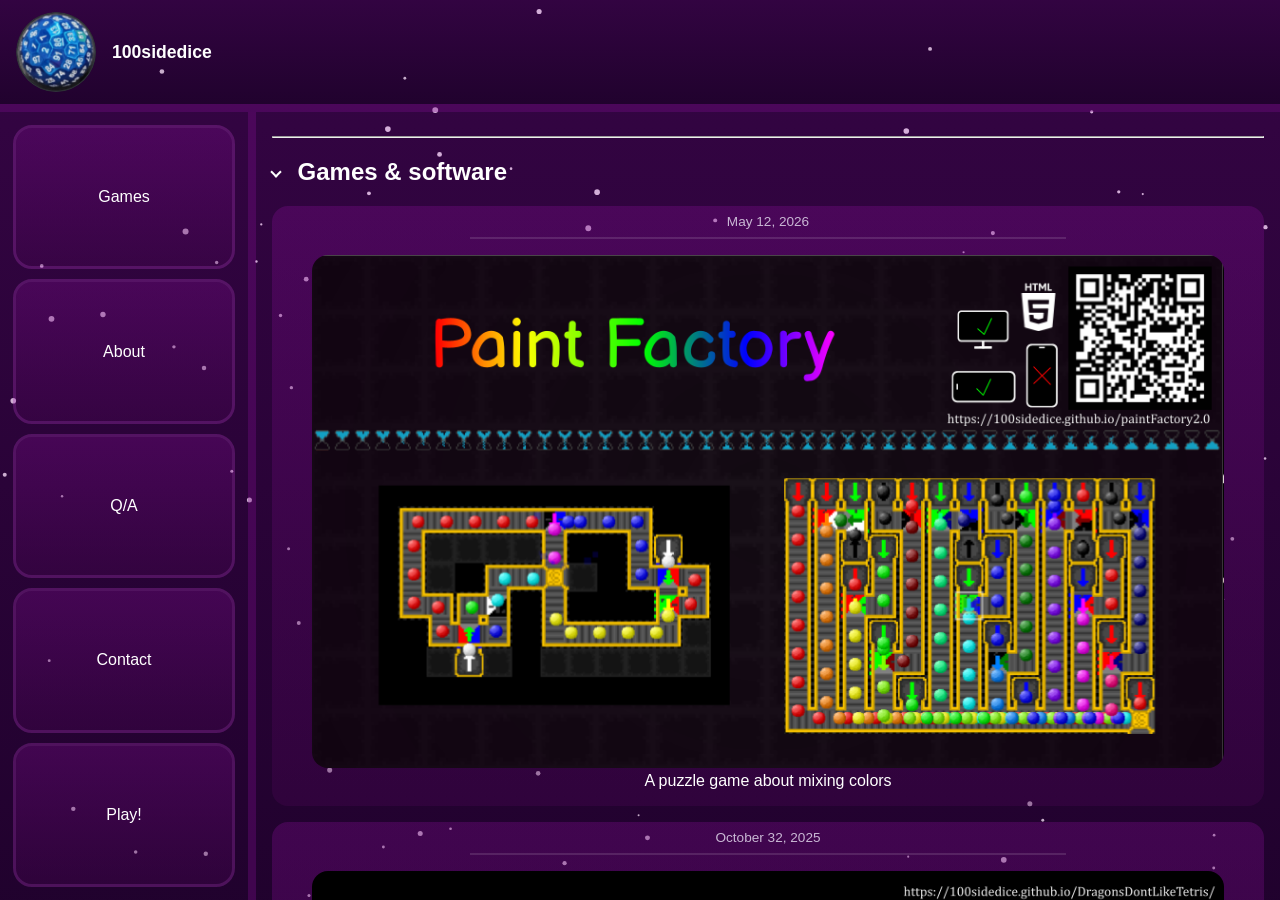
==== commit fd48a85c: "Q/a and concept art" ====
--- a/index.html
+++ b/index.html
@@ -190,7 +190,7 @@
                         <time datetime="2025-12-31">December 31, 2025</time>
                         <hr>
                         <figure>
-                            <a href="https://100sidedice.github.io/DwarvesAreStealingMyBread/" target="_blank" rel="noopener noreferrer">
+                            <a href="dwarves_are_stealing_by_bread">
                                 <img src="Assets/GameImages/DwarvesAreStealingMyBread.png" alt="Dwarves Are Stealing My Bread">
                             </a>
                             <figcaption>A sandbox adventure game where you play as a dwarf trying to uncover the baked secrets of the holy bread.</figcaption>
@@ -201,7 +201,7 @@
                         <time datetime="2025-08-31">August 31, 2025</time>
                         <hr>
                         <figure>
-                            <a href="https://eligamer5678.itch.io/tic-tac-challange" target="_blank" rel="noopener noreferrer">
+                            <a href="tic_tac_challenge">
                                 <img src="Assets/GameImages/TicTacChallange.png" alt="Tic Tac Challenge">
                             </a>
                             <figcaption>A large puzzle game revolving around "what if we combined tic tac toe with temperature mechanics?"</figcaption>
@@ -234,7 +234,37 @@
             <details open>
                 <summary><h2>Q/A</h2></summary>
                 <article class="panel details-content">
-                    <p>tbd</p>
+                    <h3>Why are you interested in game development?</h3>
+                    <p>
+                        I had originally started making games in 6th grade for fun, and enjoyed the process of being able to interact with stuff \
+                        I make, and game development has so many aspects that where you can learn anything and immediately apply it.
+                    </p>
+                    <hr>
+                    <h3>What project are you most proud of and why?</h3>
+                    <p>
+                        Easily Tic Tac Challenge - It's by far my most ambitious project, and it's nice to see it complete. It's also the only game where I have made money off of donations.
+                    </p>
+                    <hr>
+                    <h3>What challenges have you overcome?</h3>
+                    <p>Mostly scope creep & burnout.</p>
+                    <hr>
+                    <h3>How do you handle creative problems?</h3>
+                    <p>I mainly think about the target goals & audience and build from it, and just sort through random ideas in my head until something fits good enough to work on.</p>
+                    <hr>
+                    <h3>What skills would you like to improve?</h3>
+                    <p>I mainly want to focus on cleaner code & designing with a story in stuff I make.</p>
+                    <hr>
+                    <h3>What makes your work unique?</h3>
+                    <p>Anything I do I will go the extra mile, I will also try to see how much I can go without adding more elements, 
+                        if I can get away with reusing a element in a creative way rather then adding a new one, I will. 
+                        It's very clear with this looking at the puzzle games I have made, Paint Factory & Tic Tac Challenge, where there is very few base machines/symbols, but seemingly infinte combonations of them.
+                        Anything you think can happen in the projects I will try to make happen with them. From simple stuff like differnt colors or button animations to multiplayer in DDLT to corruption to 3d rendering type optimization in Dicey sprite & tile maker.
+                    </p>
+                    <hr>
+                    <h3>What are your future goals?</h3>
+                    <p>
+                        My next couple big goals is reworking DASMB and learning full-stack web development to be able to make online stuff, thats more capable then the client-side only colab stuff I did in DDLT and Dicey sprite & tile maker.
+                    </p>
                 </article>
             </details>
         </section>
--- a/Home/style.css
+++ b/Home/style.css
@@ -1,17 +1,20 @@
 :root {
     /** Globals **/
         --font-family: 'Arial', sans-serif;
+            --button-text-color: white;
         --text-color: white;
         --background-color: #0c011b;
         --border-width: 0.5rem;
         --border-color: #7f0c8e55;
         --text-color-muted: #d8cbe3;
         --text-color-soft: #b993ab;
+            --button-hover-text-color: white;
         --text-color-subtle: #a280b1;
         --text-color-dim: #444;
 
     /** Base Theme **/
         --theme-surface-gradient-start: #7f0c8e55;
+            --button-active-text-color: var(--text-color-soft);
         --theme-surface-gradient-end: #4a055355;
         --theme-accent-gradient-start: #a434b355;
         --theme-accent-gradient-end: #6e1b7955;
@@ -65,6 +68,9 @@
         --post-divider-color: rgba(255, 255, 255, 0.12);
         --post-gradient-start: var(--panel-gradient-start);
         --post-gradient-end: var(--panel-gradient-end);
+        --post-indent-color: #dd00ff;
+        --post-indent-hover-color: #5800bc;
+        --post-indent-width: var(--post-outline-width);
 
         /* Post outlines (template - transparent by default) */
             --post-outline-color: transparent;
@@ -84,6 +90,9 @@
         --shop-header-text-color: #efe6f5;
         --shop-divider-color: rgba(255, 255, 255, 0.18);
         --shop-row-separator-color: rgba(255, 255, 255, 0.12);
+        --shop-row-text-color: white;
+        --shop-row-hover-text-color: white;
+        --shop-row-active-text-color: var(--text-color-soft);
         --shop-row-outline-color: #bd7dc588;
         --shop-row-outline-width: 1px;
 
@@ -104,7 +113,6 @@
             --shop-row-active-gradient-end: var(--button-active-gradient-end);
             --shop-row-active-outline-width: var(--shop-row-outline-width);
             --shop-row-active-outline-color: var(--shop-row-outline-color);
-            --shop-row-active-text-color: var(--text-color-soft);
 }
 
 html, body {
--- a/Home/board.css
+++ b/Home/board.css
@@ -124,7 +124,11 @@
 .panel p {
     margin-left: 0;
     padding-left: 0.75rem;
-    border-left: var(--post-outline-width) solid var(--post-divider-color);
+    border-left: var(--post-indent-width) solid var(--post-indent-color);
+    transition: border-left-color 150ms ease;
+}
+.panel p:hover {
+    border-left-color: var(--post-indent-hover-color);
 }
 .post hr {
     width: 60%;
--- a/Home/navbar.css
+++ b/Home/navbar.css
@@ -29,11 +29,12 @@
     transform: rotate(var(--button-tilt-deg));
     transition: transform 200ms ease;
     outline: var(--button-outline-width) solid var(--button-outline-color);
-    color: var(--text-color);
+    color: var(--button-text-color);
 }
 aside a:hover {
     transform: rotate(var(--button-hover-tilt-deg));
     background: linear-gradient(to bottom, var(--button-hover-gradient-start), var(--button-hover-gradient-end));
+    color: var(--button-hover-text-color);
     outline: var(--button-hover-outline-width) solid var(--button-hover-outline-color);
     cursor: pointer;
 }
@@ -41,7 +42,7 @@
     transform: rotate(var(--button-active-tilt-deg)) scale(0.9);
     background: linear-gradient(to bottom, var(--button-active-gradient-start), var(--button-active-gradient-end));
     outline: var(--button-active-outline-width) solid var(--button-active-outline-color);
-    color: var(--text-color-soft);
+    color: var(--button-active-text-color);
     user-select: none;
     cursor:grabbing;
 }
@@ -72,12 +73,13 @@
     transform: rotate(var(--button-tilt-deg));
     transition: transform 200ms ease;
     outline: var(--button-outline-width) solid var(--button-outline-color);
-    color: var(--text-color);
+    color: var(--button-text-color);
     min-height: 90%;
 }
 footer a:hover {
     transform: rotate(var(--button-hover-tilt-deg));
     background: linear-gradient(to bottom, var(--button-hover-gradient-start), var(--button-hover-gradient-end));
+    color: var(--button-hover-text-color);
     outline: var(--button-hover-outline-width) solid var(--button-hover-outline-color);
     cursor: pointer;
 }
@@ -85,7 +87,7 @@
     transform: rotate(var(--button-active-tilt-deg)) scale(0.9);
     background: linear-gradient(to bottom, var(--button-active-gradient-start), var(--button-active-gradient-end));
     outline: var(--button-active-outline-width) solid var(--button-active-outline-color);
-    color: var(--text-color-soft);
+    color: var(--button-active-text-color);
     user-select: none;
     cursor:grabbing;
 }
--- a/ShootTheStars/stars.css
+++ b/ShootTheStars/stars.css
@@ -40,7 +40,7 @@
     text-align:center;
     margin:0.3rem;
     background: linear-gradient(to bottom, var(--button-gradient-start), var(--button-gradient-end));
-    color: var(--text-color);
+    color: var(--button-text-color);
     padding:1rem;
     box-sizing: border-box;
     border-radius: 0.5rem;
@@ -51,6 +51,7 @@
 #items-container p:hover {
     transform: rotate(var(--button-hover-tilt-deg));
     background: linear-gradient(to bottom, var(--button-hover-gradient-start), var(--button-hover-gradient-end));
+    color: var(--button-hover-text-color);
     outline: var(--button-hover-outline-width) solid var(--button-hover-outline-color);
     cursor: pointer;
 }
@@ -58,7 +59,7 @@
     transform: rotate(var(--button-active-tilt-deg)) scale(0.9);
     background: linear-gradient(to bottom, var(--button-active-gradient-start), var(--button-active-gradient-end));
     outline: var(--button-active-outline-width) solid var(--button-active-outline-color);
-    color: var(--text-color-soft);
+    color: var(--button-active-text-color);
     user-select: none;
     cursor:grabbing;
 }
@@ -77,7 +78,7 @@
     background: linear-gradient(to bottom, var(--panel-gradient-start), var(--panel-gradient-end));
     grid-row: 2;
     grid-column: 2;
-    color: var(--text-color);
+    color: var(--shop-row-text-color);
     z-index: 1;
     min-height: 0; /* allow the grid item to shrink and enable internal scrolling */
     overflow-y: auto; /* make the item shop its own scroll container */
@@ -128,7 +129,7 @@
     border-top: var(--shop-row-current-outline-width) solid var(--shop-row-current-outline-color);
     border-bottom: var(--shop-row-current-outline-width) solid var(--shop-row-current-outline-color);
     padding: 0.9rem 1rem;
-    color: var(--text-color);
+    color: var(--shop-row-text-color);
     vertical-align: middle;
     overflow-wrap: anywhere;
     white-space: normal;
@@ -157,6 +158,7 @@
     --shop-row-current-outline-width: var(--shop-row-hover-outline-width);
     --shop-row-current-outline-color: var(--shop-row-hover-outline-color);
     background: linear-gradient(to bottom, var(--shop-row-hover-gradient-start), var(--shop-row-hover-gradient-end));
+    color: var(--shop-row-hover-text-color);
 }
 
 .shop-table tbody tr:active td {
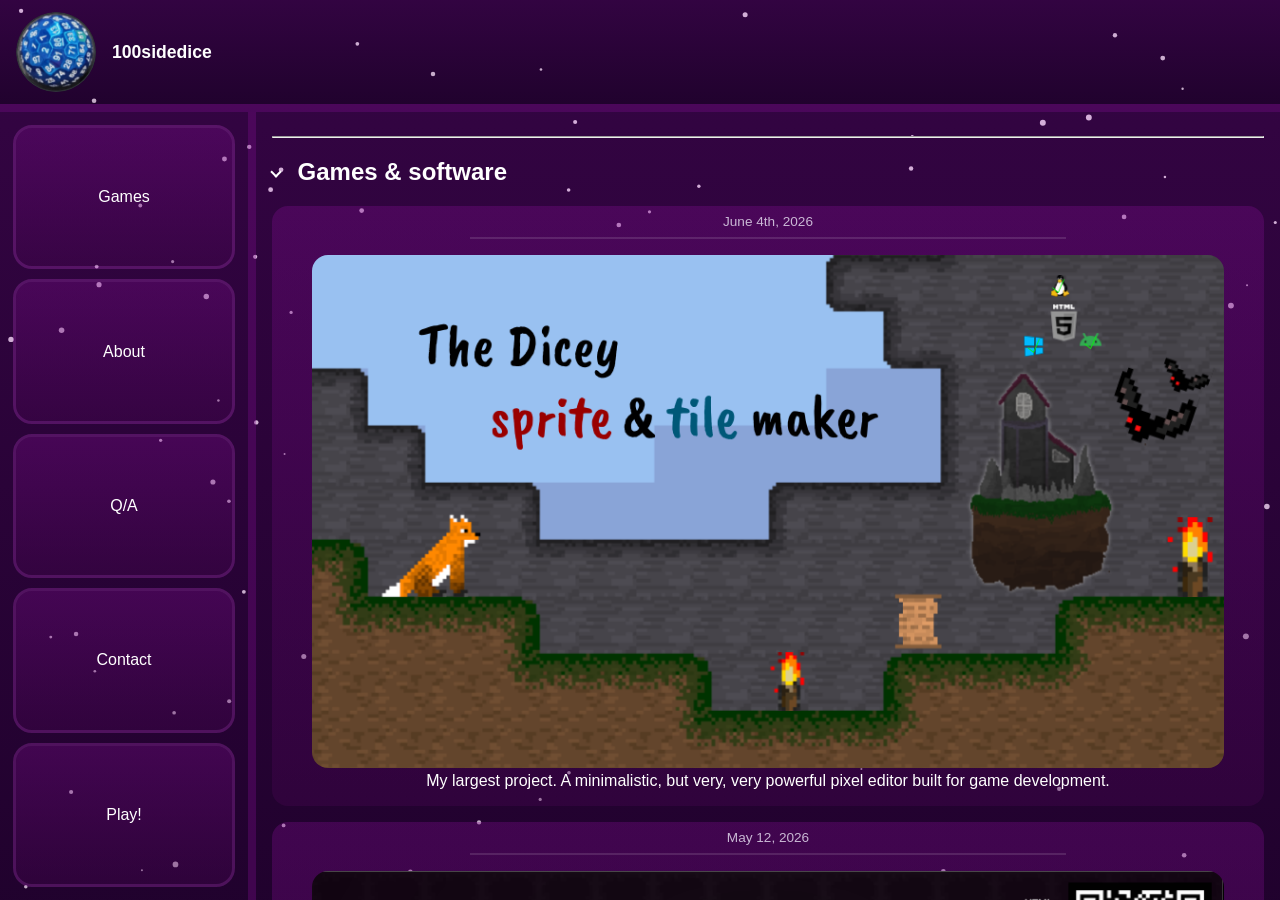
==== commit c1b2f808: "Added The Dicey Sprite & Tile Maker onto the page" ====
--- a/index.html
+++ b/index.html
@@ -163,6 +163,17 @@
             <details open>
                 <summary><h2>Games & software</h2></summary>
                 <div class="details-content">
+                    <!--The dicey sprite & tile maker-->
+                    <article class="post">
+                        <time datetime="2025-08-31">June 4th, 2026</time>
+                        <hr>
+                        <figure>
+                            <a href="the_dicey_sprite_tile_maker">
+                                <img src="Assets/GameImages/TheDiceySpriteTileMaker.png" alt="The Dicey Sprite & Tile Maker">
+                            </a>
+                            <figcaption>My largest project. A minimalistic, but very, very powerful pixel editor built for game development.</figcaption>
+                        </figure>
+                    </article>
                     <!--Paint Factory-->
                     <article class="post">
                         <time datetime="2026-05-12">May 12, 2026</time>
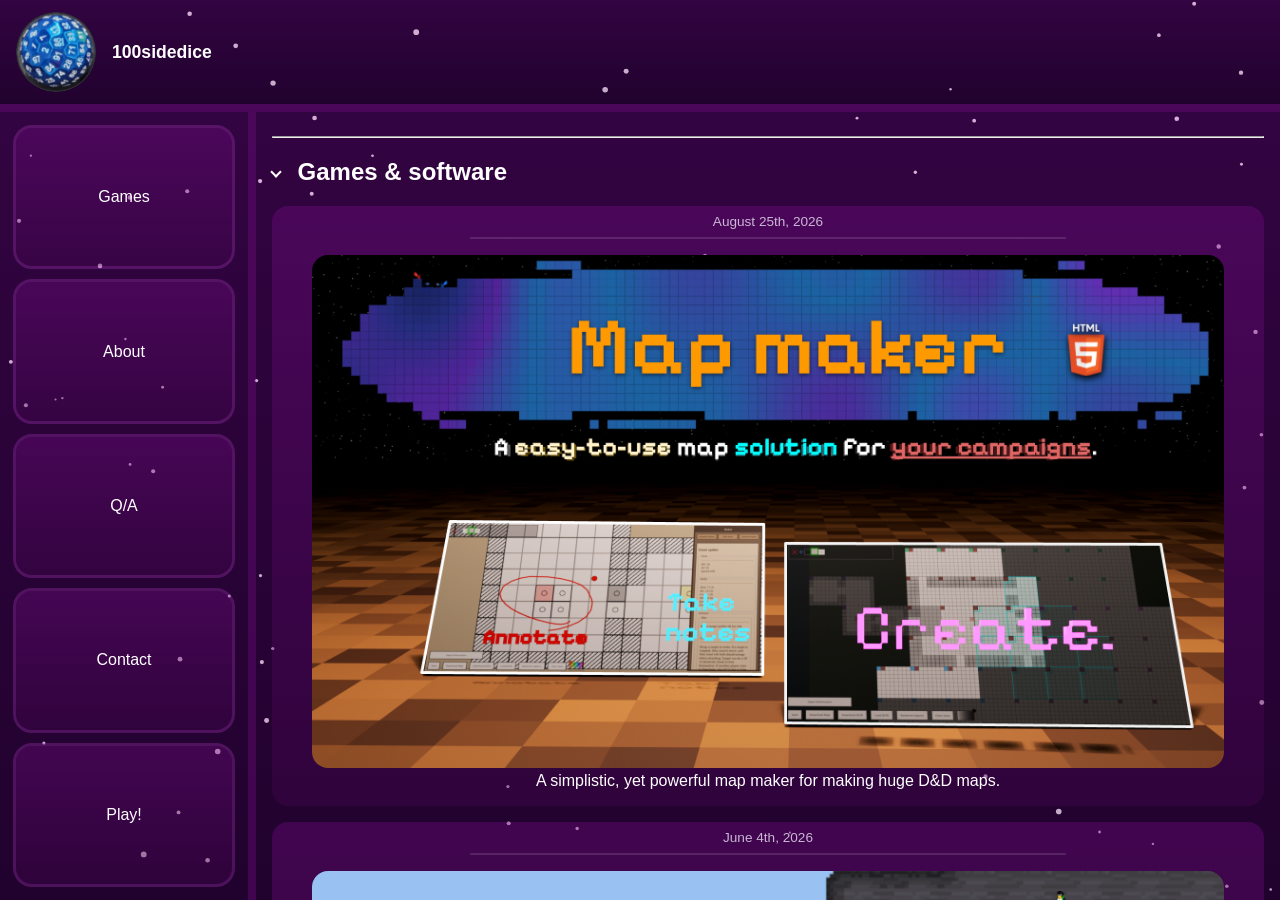
==== commit 9419056e: "Added MapMaker to the list" ====
--- a/index.html
+++ b/index.html
@@ -163,6 +163,17 @@
             <details open>
                 <summary><h2>Games & software</h2></summary>
                 <div class="details-content">
+                    <!--MapMaker-->
+                    <article class="post">
+                        <time datetime="2026-08-25">August 25th, 2026</time>
+                        <hr>
+                        <figure>
+                            <a href="https://100sidedice.github.io/mapmaker">
+                                <img src="Assets/GameImages/MapMaker.png" alt="Map Maker">
+                            </a>
+                            <figcaption>A simplistic, yet powerful map maker for making huge D&D maps.</figcaption>
+                        </figure>
+                    </article>
                     <!--The dicey sprite & tile maker-->
                     <article class="post">
                         <time datetime="2025-08-31">June 4th, 2026</time>
